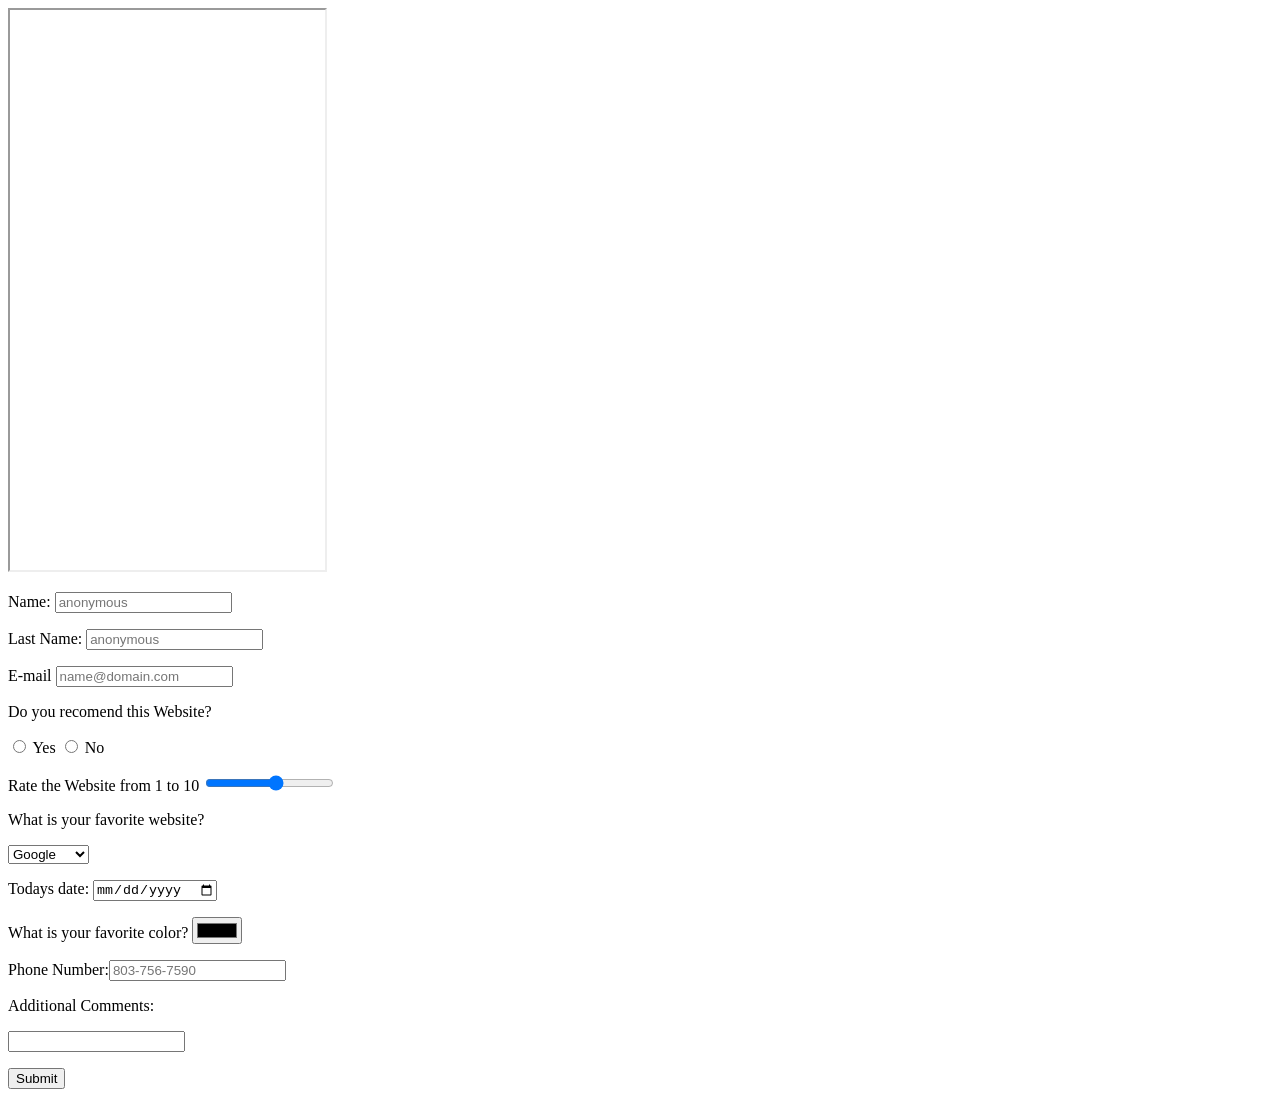
==== doc/ContactMe.html @ b16b35cd "new change" ====
<!DOCTYPE html>
<html>
<head>
    <title>Contact Me</title>
</head>
<body>

   <iframe width="315"  height="560" src="https://www.youtube.com/embed/t0ZVZRNYSw0" title="Video"> </iframe>
</iframe>


    <form name="feedback">
        <p>  Name: <input  type="text" name="fname" placeholder="anonymous" required> </p>
        <p> Last Name: <input  type="text" name="lname" placeholder="anonymous" required> </p>

        <p> E-mail <input type="email" name="mail" placeholder="name@domain.com" required></p>


        <p></p>
       <!-- Radio Buttons--> 
        <p>Do you recomend this Website?</p>
        <input type="radio" name="recomend" value="yes"> Yes
        <input type="radio" name="recomend" value="no"> No
<br>
<!-- range-->
      <p> Rate the Website from 1 to 10 <input type="range" name="rating" min="1" max="10"> </p> 


      <p>What is your favorite website?</p>
        <select name="website">
    <option value="Google">Google</option>
    <option value="Facebook">Facebook</option>
    <option value="Twitter">Twitter</option>
    <option value="Twitch">Twitch</option>
    </select>

    <!--Aditional form elements-->
    <p>Todays date: <input type="date" name="date"></p>

    <p>What is your favorite color? <input type="color" name="FavColor"></p>

    <p>Phone Number:<input type="tel" name="phone" placeholder="803-756-7590" pattern="[0-9]{3}-[0-9]{3}-[0-9]{4}"> </p>

    <!--Aditional coments-->
     <p>Additional Comments:</p>
    <p><input type="text" name="comment" max="200"></p>

    <input type="submit" name="submit" id="">
    </form>




</body>
</html>
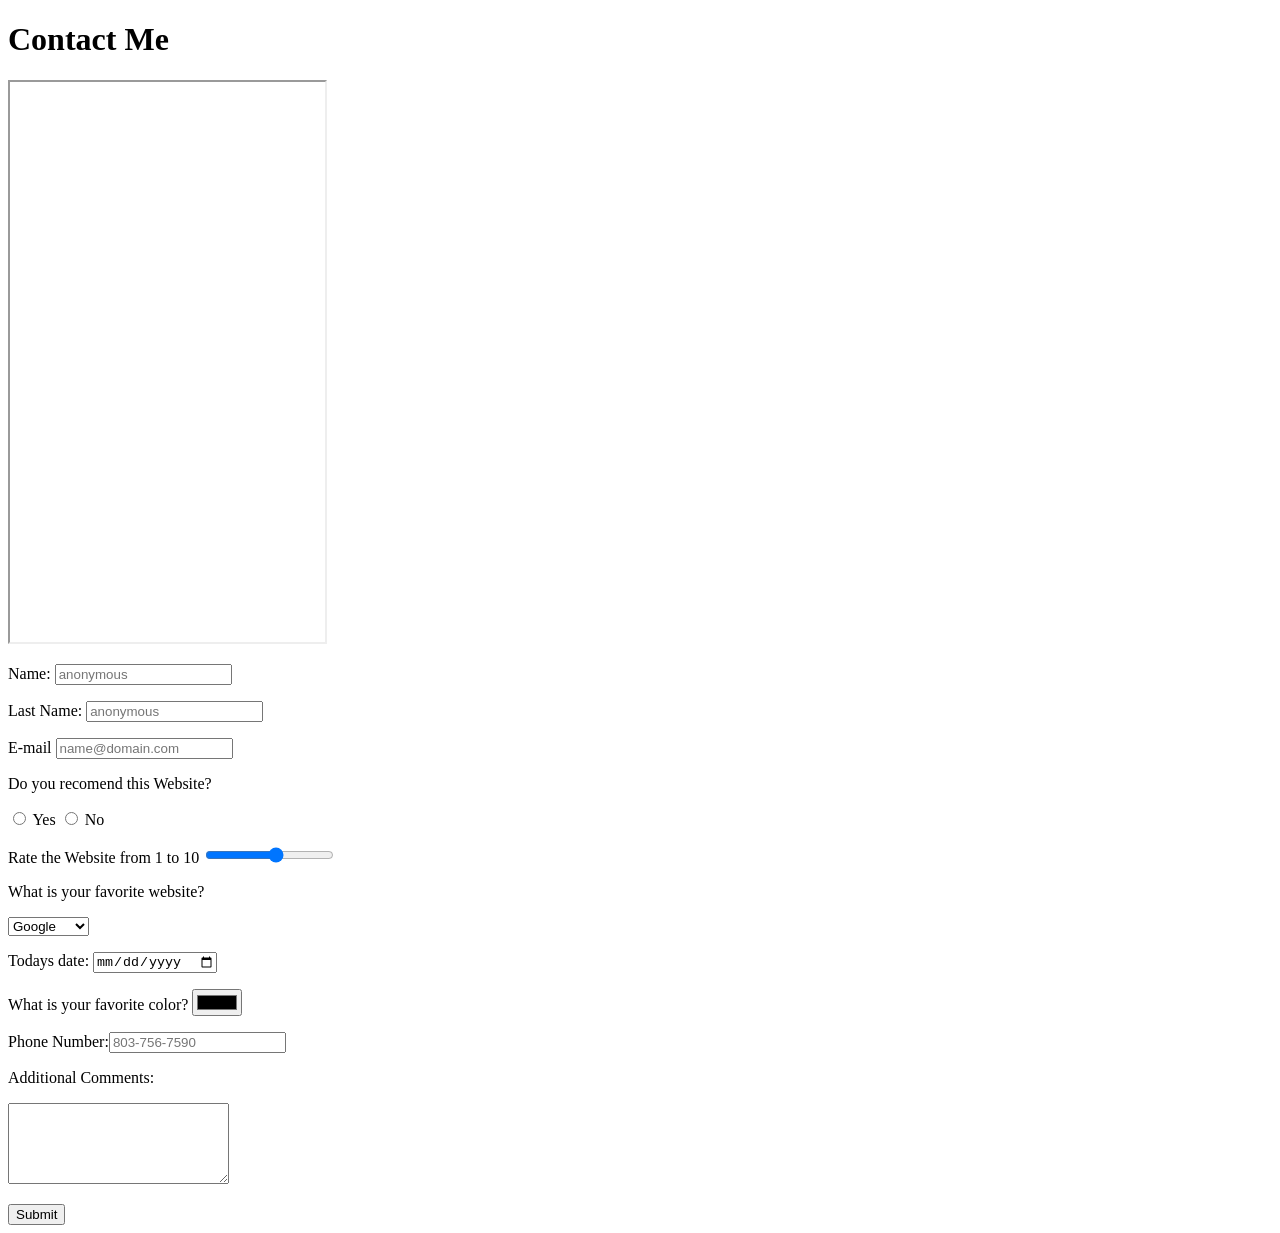
==== commit ec7248b7: "Homework2" ====
--- a/doc/ContactMe.html
+++ b/doc/ContactMe.html
@@ -1,12 +1,11 @@
 <!DOCTYPE html>
-<html>
+<html lang="en">
 <head>
     <title>Contact Me</title>
 </head>
 <body>
-
+<h1>Contact Me</h1>
    <iframe width="315"  height="560" src="https://www.youtube.com/embed/t0ZVZRNYSw0" title="Video"> </iframe>
-</iframe>
 
 
     <form name="feedback">
@@ -43,9 +42,9 @@
 
     <!--Aditional coments-->
      <p>Additional Comments:</p>
-    <p><input type="text" name="comment" max="200"></p>
+    <p> <textarea name="comments" rows="5" cols="25"></textarea> </p>
 
-    <input type="submit" name="submit" id="">
+    <input type="submit" name="submit" id="submit">
     </form>
 
 
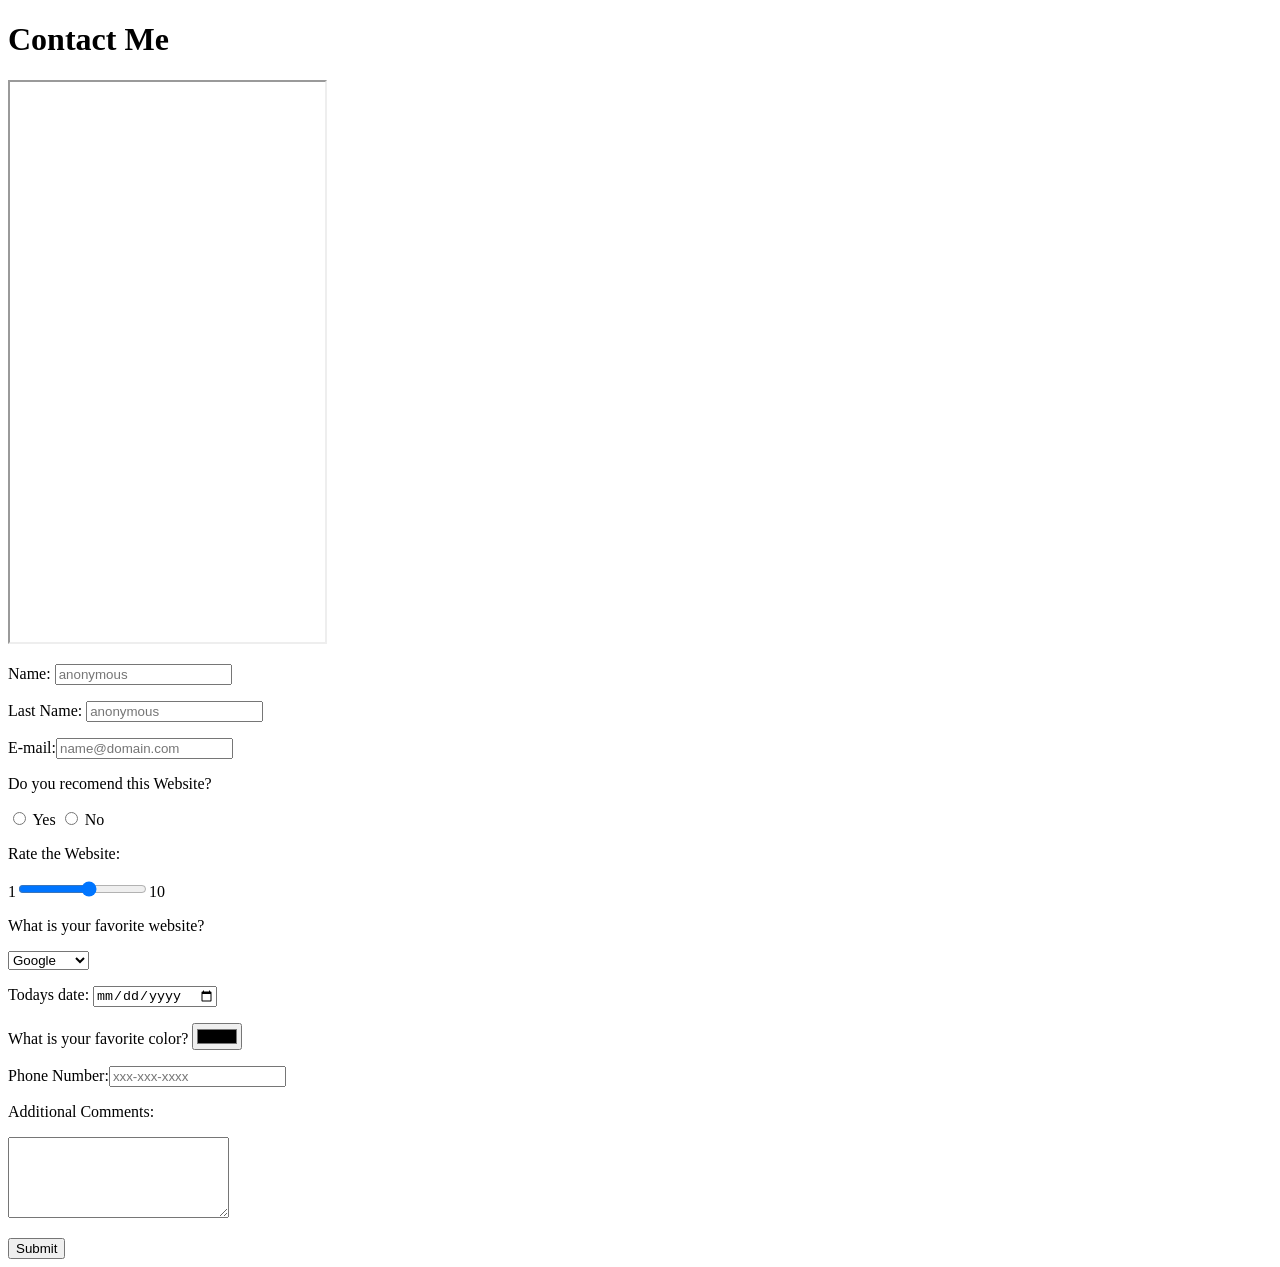
==== commit 18d66278: "revisions HMW2" ====
--- a/doc/ContactMe.html
+++ b/doc/ContactMe.html
@@ -12,7 +12,7 @@
         <p>  Name: <input  type="text" name="fname" placeholder="anonymous" required> </p>
         <p> Last Name: <input  type="text" name="lname" placeholder="anonymous" required> </p>
 
-        <p> E-mail <input type="email" name="mail" placeholder="name@domain.com" required></p>
+        <p> E-mail:<input type="email" name="mail" placeholder="name@domain.com" required></p>
 
 
         <p></p>
@@ -22,7 +22,8 @@
         <input type="radio" name="recomend" value="no"> No
 <br>
 <!-- range-->
-      <p> Rate the Website from 1 to 10 <input type="range" name="rating" min="1" max="10"> </p> 
+      <p> Rate the Website: </p>
+      <p> 1<input type="range" name="rating" min="1" max="10">10 </p> 
 
 
       <p>What is your favorite website?</p>
@@ -38,7 +39,7 @@
 
     <p>What is your favorite color? <input type="color" name="FavColor"></p>
 
-    <p>Phone Number:<input type="tel" name="phone" placeholder="803-756-7590" pattern="[0-9]{3}-[0-9]{3}-[0-9]{4}"> </p>
+    <p>Phone Number:<input type="tel" name="phone" placeholder="xxx-xxx-xxxx" pattern="[0-9]{3}-[0-9]{3}-[0-9]{4}"> </p>
 
     <!--Aditional coments-->
      <p>Additional Comments:</p>
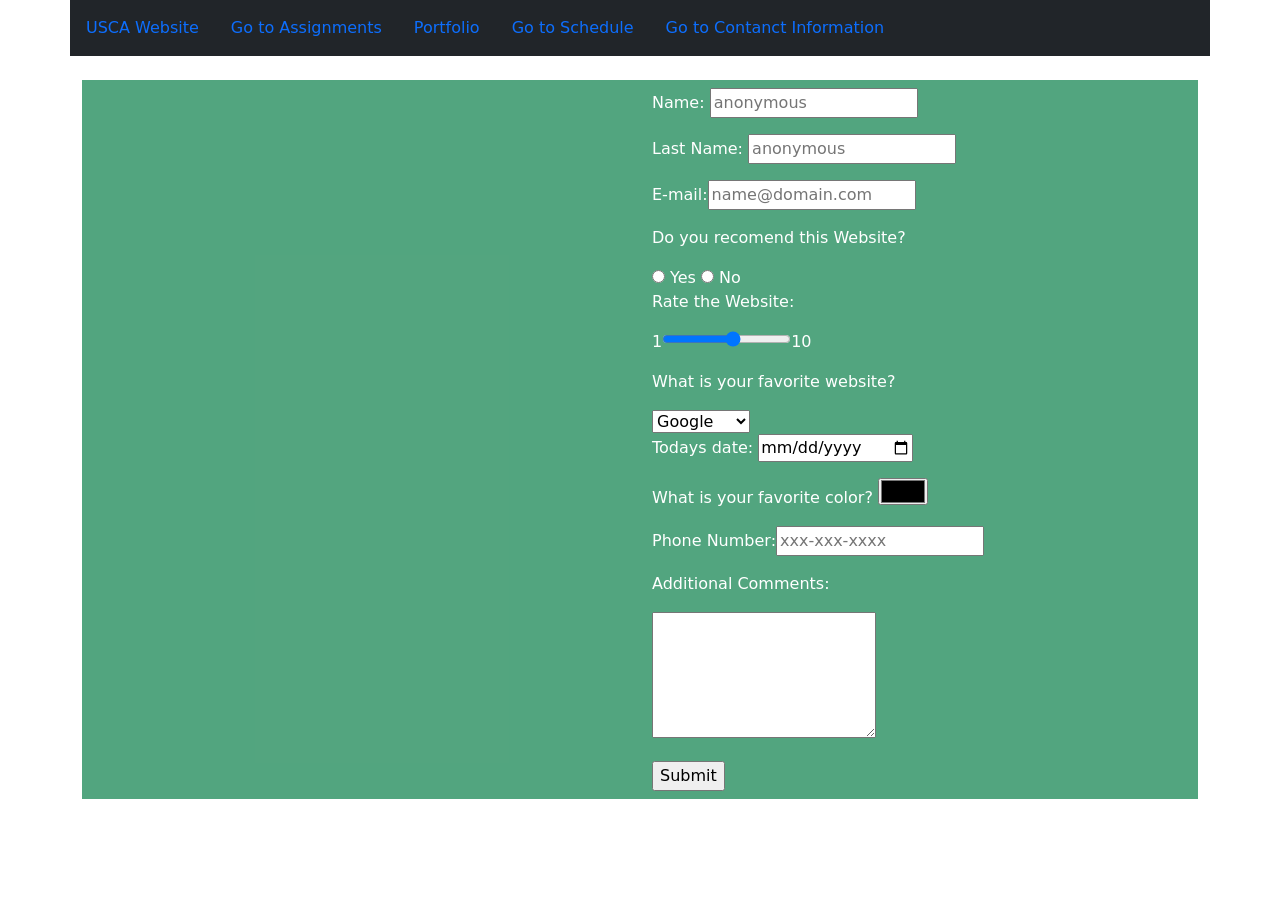
==== commit 45c45d64: "Homework3 Demo" ====
--- a/doc/ContactMe.html
+++ b/doc/ContactMe.html
@@ -1,55 +1,89 @@
 <!DOCTYPE html>
 <html lang="en">
+
 <head>
     <title>Contact Me</title>
+    <link href="https://cdn.jsdelivr.net/npm/bootstrap@5.3.8/dist/css/bootstrap.min.css" rel="stylesheet"
+        integrity="sha384-sRIl4kxILFvY47J16cr9ZwB07vP4J8+LH7qKQnuqkuIAvNWLzeN8tE5YBujZqJLB" crossorigin="anonymous">
 </head>
-<body>
-<h1>Contact Me</h1>
-   <iframe width="315"  height="560" src="https://www.youtube.com/embed/t0ZVZRNYSw0" title="Video"> </iframe>
+
+<body >
+    <div class="container">
+
+      <!-- Navigation Bar-->
+        <header class="row">
+            <nav class="col navbar bg-dark text-white">
+
+                <h1 class="collapse">Contact Me</h1>
+                <ul class="nav">
+                    <li class="nav-item"> <a class="nav-link" href="https://www.usca.edu/"> USCA Website</a></li>
+                    <li class="nav-item"> <a class="nav-link" href="#assignments">Go to Assignments</a> </li>
+                    <li class="nav-item"><a class="nav-link" href="#portfolio">Portfolio</a></li>
+                    <li class="nav-item"> <a class="nav-link" href="#Schedule"> Go to Schedule</a></li>
+                    <li class="nav-item"> <a class="nav-link" href="#contactinfo"> Go to Contanct Information</a></li>
+                </ul>
+            </nav>
+        </header>
+
+        <br>
+
+        <!--Video and Form-->
+        <main class="bg-success p-2 text-white bg-opacity-75">
+            <div class="row">
+                <div class="col">
+                    <iframe width="315" height="560" src="https://www.youtube.com/embed/t0ZVZRNYSw0" title="Video">
+                    </iframe>
+                </div>
+
+                <div class="col">
+                    <form name="feedback">
+                        <p> Name: <input type="text" name="fname" placeholder="anonymous" required> </p>
+                        <p> Last Name: <input type="text" name="lname" placeholder="anonymous" required> </p>
+
+                        <p> E-mail:<input type="email" name="mail" placeholder="name@domain.com" required></p>
 
 
-    <form name="feedback">
-        <p>  Name: <input  type="text" name="fname" placeholder="anonymous" required> </p>
-        <p> Last Name: <input  type="text" name="lname" placeholder="anonymous" required> </p>
-
-        <p> E-mail:<input type="email" name="mail" placeholder="name@domain.com" required></p>
+                        <p></p>
+                        <!-- Radio Buttons-->
+                        <p>Do you recomend this Website?</p>
+                        <input type="radio" name="recomend" value="yes"> Yes
+                        <input type="radio" name="recomend" value="no"> No
+                        <br>
+                        <!-- range-->
+                        <p> Rate the Website: </p>
+                        <p> 1<input type="range" name="rating" min="1" max="10">10 </p>
 
 
-        <p></p>
-       <!-- Radio Buttons--> 
-        <p>Do you recomend this Website?</p>
-        <input type="radio" name="recomend" value="yes"> Yes
-        <input type="radio" name="recomend" value="no"> No
-<br>
-<!-- range-->
-      <p> Rate the Website: </p>
-      <p> 1<input type="range" name="rating" min="1" max="10">10 </p> 
+                        <p>What is your favorite website?</p>
+                        <select name="website">
+                            <option value="Google">Google</option>
+                            <option value="Facebook">Facebook</option>
+                            <option value="Twitter">Twitter</option>
+                            <option value="Twitch">Twitch</option>
+                        </select>
 
+                        <!--Aditional form elements-->
+                        <p>Todays date: <input type="date" name="date"></p>
 
-      <p>What is your favorite website?</p>
-        <select name="website">
-    <option value="Google">Google</option>
-    <option value="Facebook">Facebook</option>
-    <option value="Twitter">Twitter</option>
-    <option value="Twitch">Twitch</option>
-    </select>
+                        <p>What is your favorite color? <input type="color" name="FavColor"></p>
 
-    <!--Aditional form elements-->
-    <p>Todays date: <input type="date" name="date"></p>
+                        <p>Phone Number:<input type="tel" name="phone" placeholder="xxx-xxx-xxxx"
+                                pattern="[0-9]{3}-[0-9]{3}-[0-9]{4}"> </p>
 
-    <p>What is your favorite color? <input type="color" name="FavColor"></p>
+                        <!--Aditional coments-->
+                        <p>Additional Comments:</p>
+                        <p> <textarea name="comments" rows="5" cols="25"></textarea> </p>
 
-    <p>Phone Number:<input type="tel" name="phone" placeholder="xxx-xxx-xxxx" pattern="[0-9]{3}-[0-9]{3}-[0-9]{4}"> </p>
+                        <input type="submit" name="submit" id="submit">
+                    </form>
+                </div>
+            </div>
+        </main>
+    </div>
 
-    <!--Aditional coments-->
-     <p>Additional Comments:</p>
-    <p> <textarea name="comments" rows="5" cols="25"></textarea> </p>
+    <script src="https://cdn.jsdelivr.net/npm/bootstrap@5.3.8/dist/js/bootstrap.bundle.min.js"
+        integrity="sha384-FKyoEForCGlyvwx9Hj09JcYn3nv7wiPVlz7YYwJrWVcXK/BmnVDxM+D2scQbITxI"
+        crossorigin="anonymous"></script>
+</body>
 
-    <input type="submit" name="submit" id="submit">
-    </form>
-
-
-
-
-</body>
-</html>
+</html>
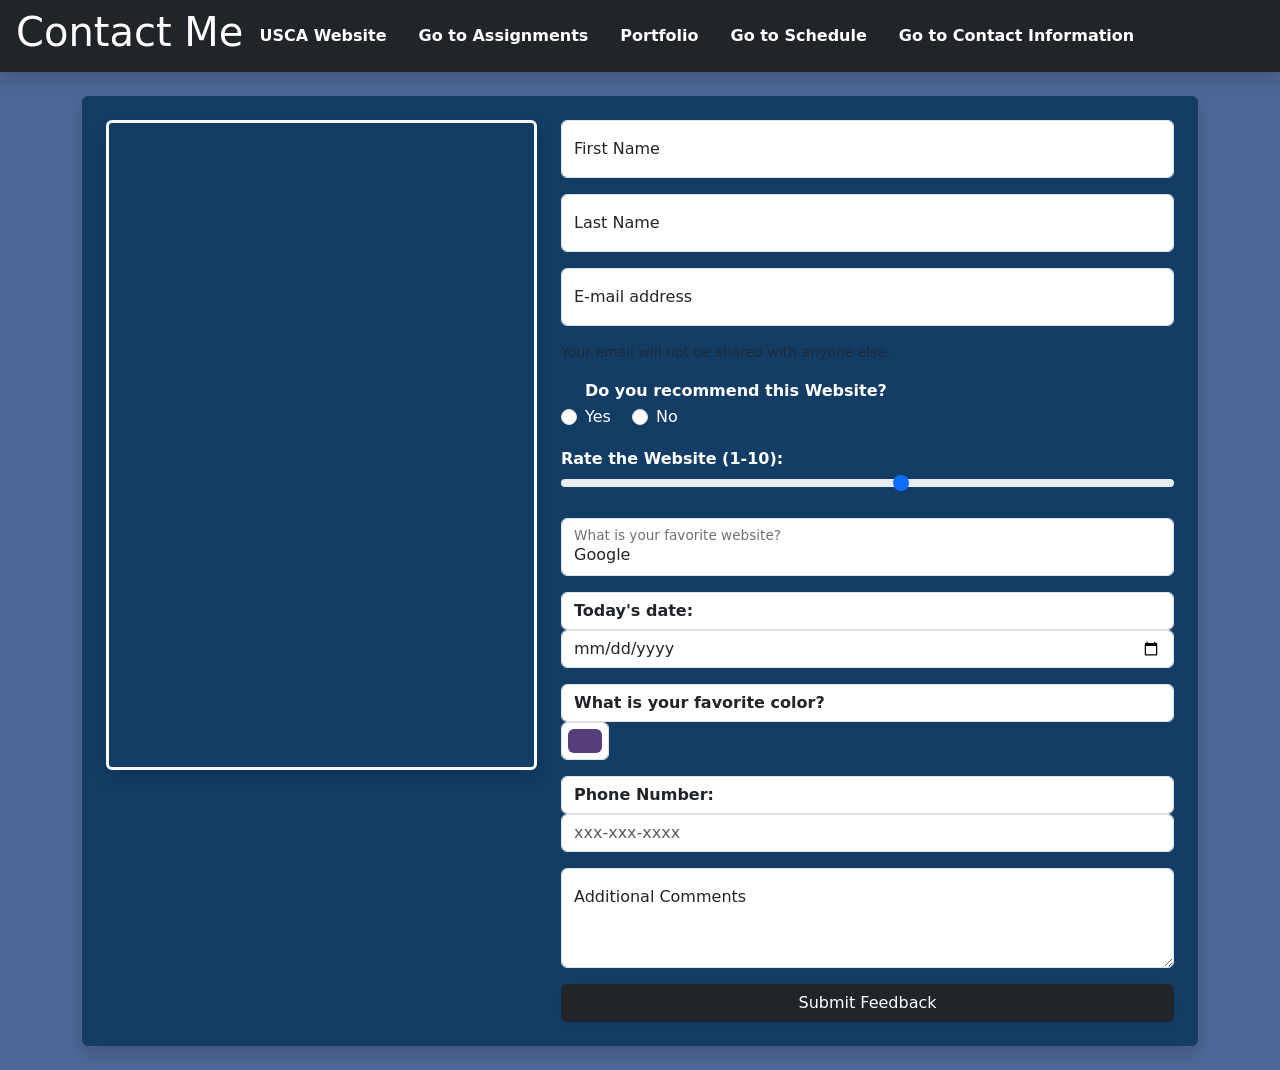
==== commit db54da4e: "homework4" ====
--- a/doc/ContactMe.html
+++ b/doc/ContactMe.html
@@ -7,76 +7,115 @@
         integrity="sha384-sRIl4kxILFvY47J16cr9ZwB07vP4J8+LH7qKQnuqkuIAvNWLzeN8tE5YBujZqJLB" crossorigin="anonymous">
 </head>
 
-<body >
-    <div class="container">
+<body class="pt-5 mt-4" style="background-color: #4e6796;">
 
-      <!-- Navigation Bar-->
-        <header class="row">
-            <nav class="col navbar bg-dark text-white">
+    <!-- Navigation Bar (Fixed on top, dark background, bold font list) -->
+    <header class="row">
+        <nav class="col navbar navbar-expand-lg bg-dark text-white fixed-top px-3 shadow">
+            <h1 >Contact Me</h1>
+            <ul class="nav fw-bold">
+                <li class="nav-item"><a class="nav-link text-white" href="https://www.usca.edu/">USCA Website</a></li>
+                <li class="nav-item"><a class="nav-link text-white" href="#assignments">Go to Assignments</a></li>
+                <li class="nav-item"><a class="nav-link text-white" href="#portfolio">Portfolio</a></li>
+                <li class="nav-item"><a class="nav-link text-white" href="#Schedule">Go to Schedule</a></li>
+                <li class="nav-item"><a class="nav-link text-white" href="#contactinfo">Go to Contact Information</a></li>
+            </ul>
+        </nav>
+    </header>
 
-                <h1 class="collapse">Contact Me</h1>
-                <ul class="nav">
-                    <li class="nav-item"> <a class="nav-link" href="https://www.usca.edu/"> USCA Website</a></li>
-                    <li class="nav-item"> <a class="nav-link" href="#assignments">Go to Assignments</a> </li>
-                    <li class="nav-item"><a class="nav-link" href="#portfolio">Portfolio</a></li>
-                    <li class="nav-item"> <a class="nav-link" href="#Schedule"> Go to Schedule</a></li>
-                    <li class="nav-item"> <a class="nav-link" href="#contactinfo"> Go to Contanct Information</a></li>
-                </ul>
-            </nav>
-        </header>
-
-        <br>
-
-        <!--Video and Form-->
-        <main class="bg-success p-2 text-white bg-opacity-75">
-            <div class="row">
-                <div class="col">
-                    <iframe width="315" height="560" src="https://www.youtube.com/embed/t0ZVZRNYSw0" title="Video">
+    <div class="container my-4">
+        <!-- Video and Form Layout (Side by Side) -->
+        <main class="p-4 text-white bg-opacity-75 rounded shadow" style="background-color: #133d64;">
+            <div class="row align-items-start g-4">
+                
+                <!-- Video Frame with Border -->
+                <div class="col-lg-5 text-center">
+                    <iframe class="border border-3 border-light rounded shadow" width="100%" height="650" src="https://www.youtube.com/embed/t0ZVZRNYSw0" title="Video">
                     </iframe>
                 </div>
 
-                <div class="col">
+                <!-- Styled Form -->
+                <div class="col-lg-7">
                     <form name="feedback">
-                        <p> Name: <input type="text" name="fname" placeholder="anonymous" required> </p>
-                        <p> Last Name: <input type="text" name="lname" placeholder="anonymous" required> </p>
+                        
+                        <!--  Name -->
+                        <div class="form-floating mb-3 text-dark">
+                            <input type="text" class="form-control" id="floatingFName" name="fname" placeholder="anonymous" required>
+                            <label for="floatingFName">First Name</label>
+                        </div>
 
-                        <p> E-mail:<input type="email" name="mail" placeholder="name@domain.com" required></p>
+                        <!--  Last Name -->
+                        <div class="form-floating mb-3 text-dark">
+                            <input type="text" class="form-control" id="floatingLName" name="lname" placeholder="anonymous" required>
+                            <label for="floatingLName">Last Name</label>
+                        </div>
 
+                        <!-- Email + Help Text -->
+                        <div class="form-floating mb-3 text-dark">
+                            <input type="email" class="form-control" id="floatingEmail" name="mail" placeholder="name@domain.com" required>
+                            <label for="floatingEmail">E-mail address</label>
+                        </div>
+                        <small class="form-text text-muted mb-3 d-block">Your email will not be shared with anyone else.</small>
 
-                        <p></p>
-                        <!-- Radio Buttons-->
-                        <p>Do you recomend this Website?</p>
-                        <input type="radio" name="recomend" value="yes"> Yes
-                        <input type="radio" name="recomend" value="no"> No
-                        <br>
-                        <!-- range-->
-                        <p> Rate the Website: </p>
-                        <p> 1<input type="range" name="rating" min="1" max="10">10 </p>
+                        <!-- Radio Buttons -->
+                        <div class="mb-3">
+                            <label class="form-check d-block fw-semibold">Do you recommend this Website?</label>
+                            <div class="form-check form-check-inline">
+                                <input class="form-check-input" type="radio" name="recomend" id="recYes" value="yes">
+                                <label class="form-check-label" for="recYes">Yes</label>
+                            </div>
+                            <div class="form-check form-check-inline">
+                                <input class="form-check-input" type="radio" name="recomend" id="recNo" value="no">
+                                <label class="form-check-label" for="recNo">No</label>
+                            </div>
+                        </div>
 
+                        <!-- Range Slider -->
+                        <div class="mb-3">
+                            <label class="form-range fw-semibold">Rate the Website (1-10):</label>
+                            <input type="range" class="form-range" name="rating" min="1" max="10">
+                        </div>
 
-                        <p>What is your favorite website?</p>
-                        <select name="website">
-                            <option value="Google">Google</option>
-                            <option value="Facebook">Facebook</option>
-                            <option value="Twitter">Twitter</option>
-                            <option value="Twitch">Twitch</option>
-                        </select>
+                        <!-- Floating Label: Select Box -->
+                        <div class="form-floating mb-3 text-dark">
+                            <select class="form-control" id="floatingWebsite" name="website">
+                                <option value="Google">Google</option>
+                                <option value="Facebook">Facebook</option>
+                                <option value="Twitter">Twitter</option>
+                                <option value="Twitch">Twitch</option>
+                            </select>
+                            <label for="floatingWebsite">What is your favorite website?</label>
+                        </div>
 
-                        <!--Aditional form elements-->
-                        <p>Todays date: <input type="date" name="date"></p>
+                        <!-- Date Input -->
+                        <div class="mb-3">
+                            <label class="form-control fw-semibold">Today's date:</label>
+                            <input type="date" class="form-control" name="date">
+                        </div>
 
-                        <p>What is your favorite color? <input type="color" name="FavColor"></p>
+                        <!-- Color Input -->
+                        <div class="mb-3">
+                            <label class="form-control fw-semibold">What is your favorite color?</label>
+                            <input type="color" class="form-control form-control-color" name="FavColor" value="#563d7c">
+                        </div>
 
-                        <p>Phone Number:<input type="tel" name="phone" placeholder="xxx-xxx-xxxx"
-                                pattern="[0-9]{3}-[0-9]{3}-[0-9]{4}"> </p>
+                        <!-- Phone Input -->
+                        <div class="mb-3">
+                            <label class="form-control fw-semibold">Phone Number:</label>
+                            <input type="tel" class="form-control" name="phone" placeholder="xxx-xxx-xxxx" pattern="[0-9]{3}-[0-9]{3}-[0-9]{4}">
+                        </div>
 
-                        <!--Aditional coments-->
-                        <p>Additional Comments:</p>
-                        <p> <textarea name="comments" rows="5" cols="25"></textarea> </p>
+                        <!-- Floating Label: Textarea Comments -->
+                        <div class="form-floating mb-3 text-dark">
+                            <textarea class="form-control" placeholder="Leave a comment here" id="floatingComments" name="comments" style="height: 100px"></textarea>
+                            <label for="floatingComments">Additional Comments</label>
+                        </div>
 
-                        <input type="submit" name="submit" id="submit">
+                        <!-- Submit Button -->
+                        <button type="submit" class="btn btn-dark w-100 shadow-sm" id="submit">Submit Feedback</button>
                     </form>
                 </div>
+
             </div>
         </main>
     </div>
